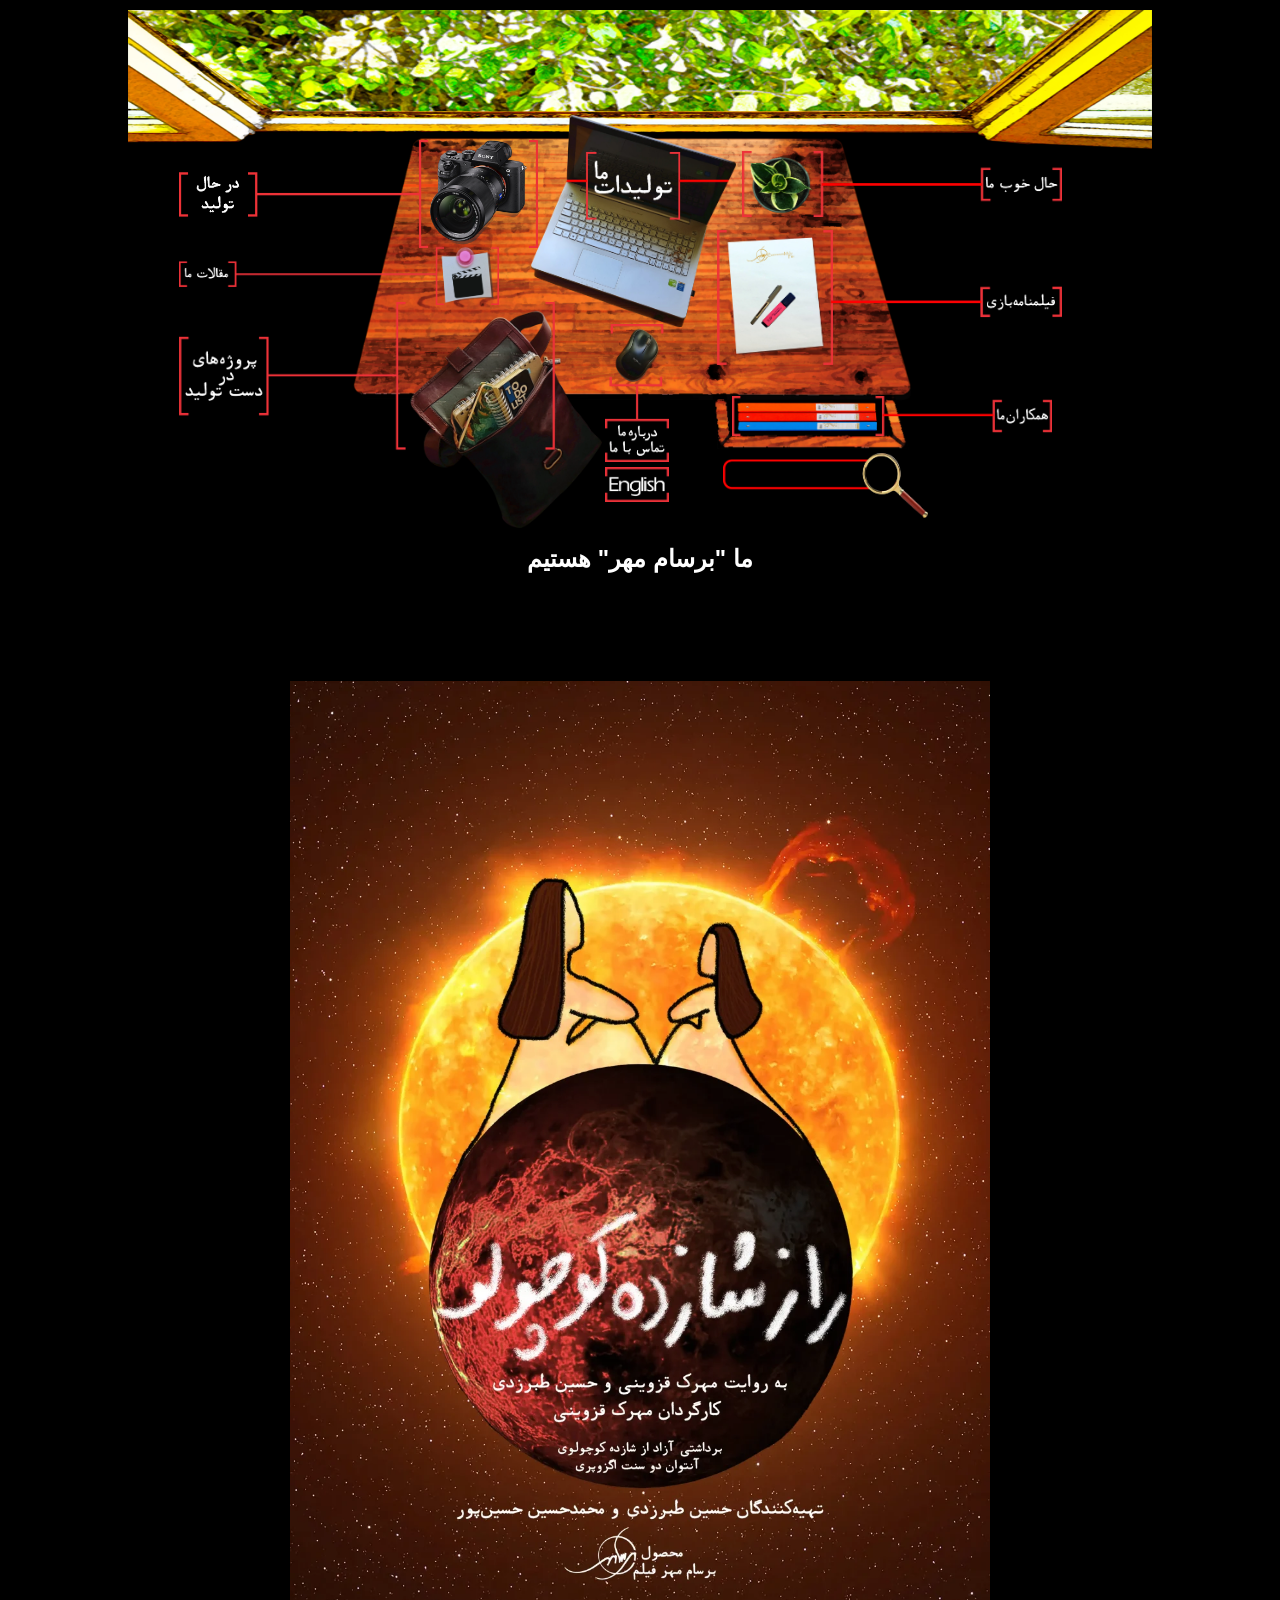
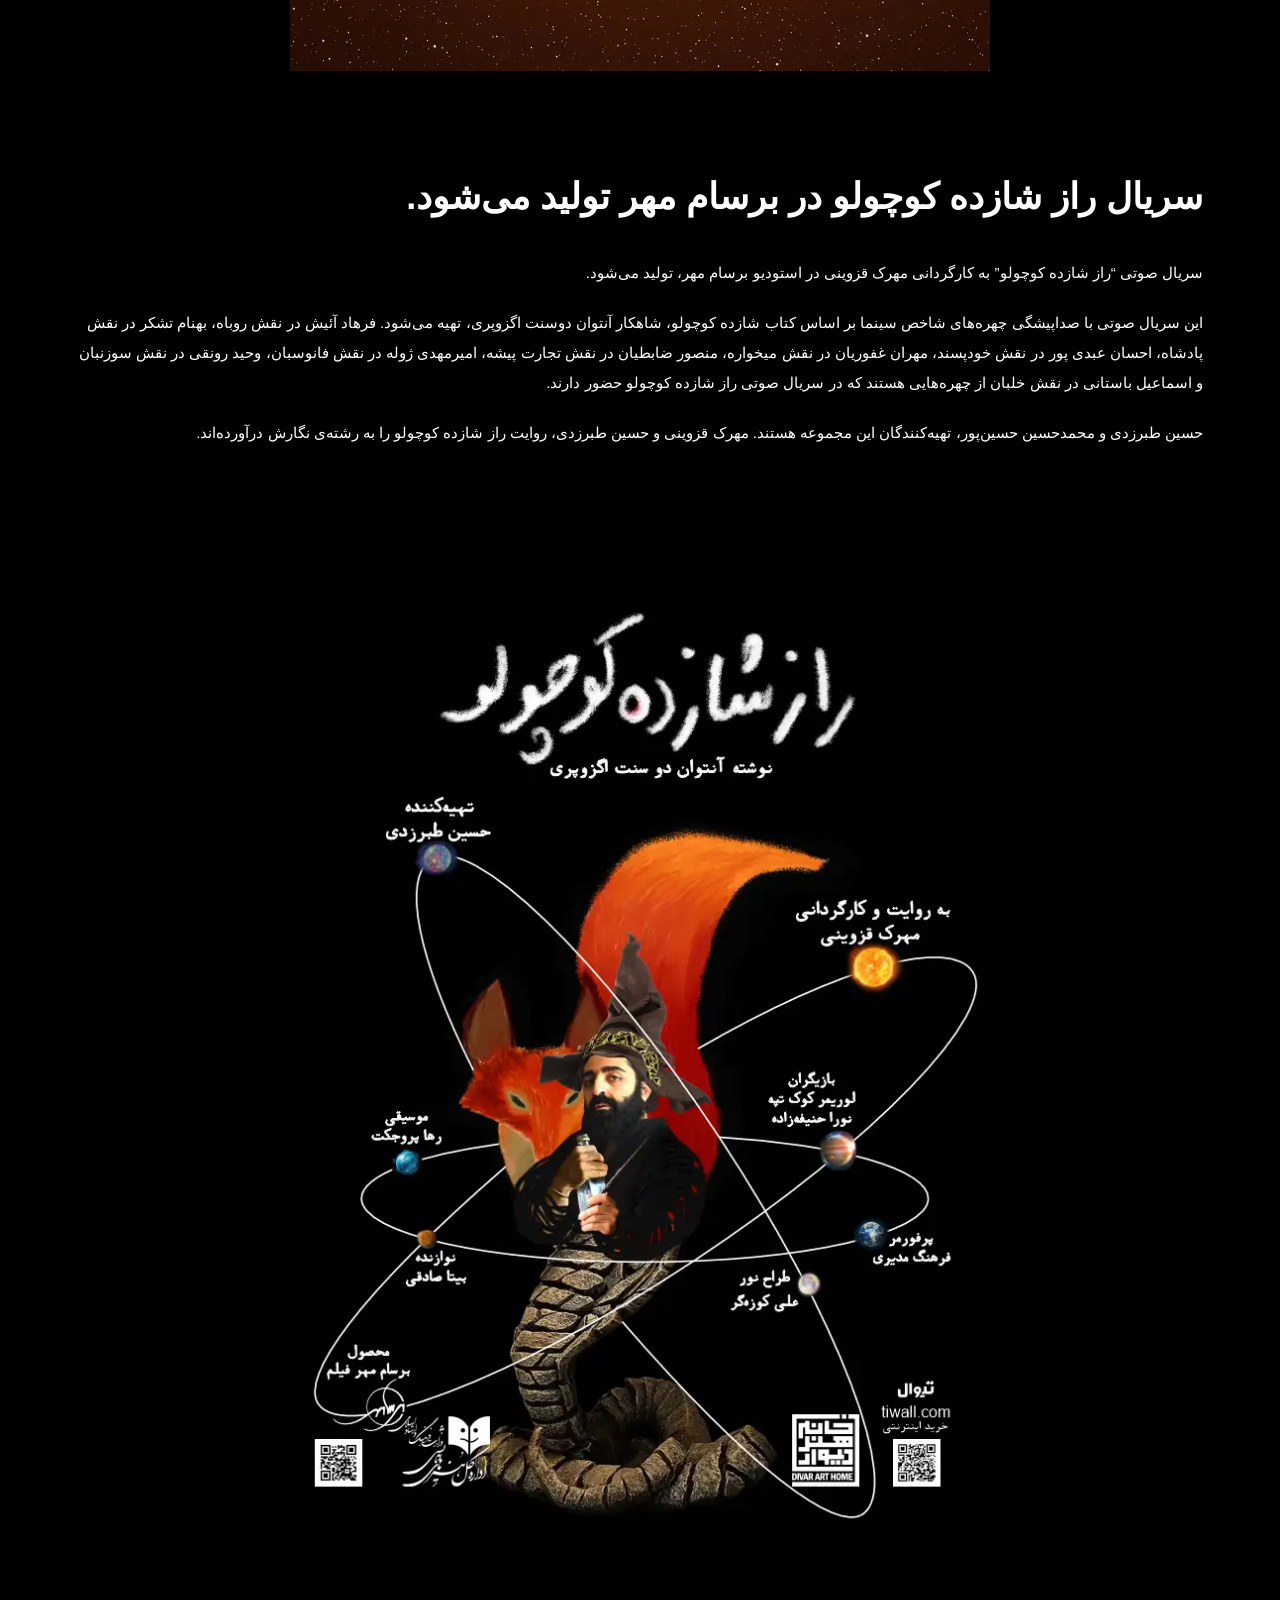
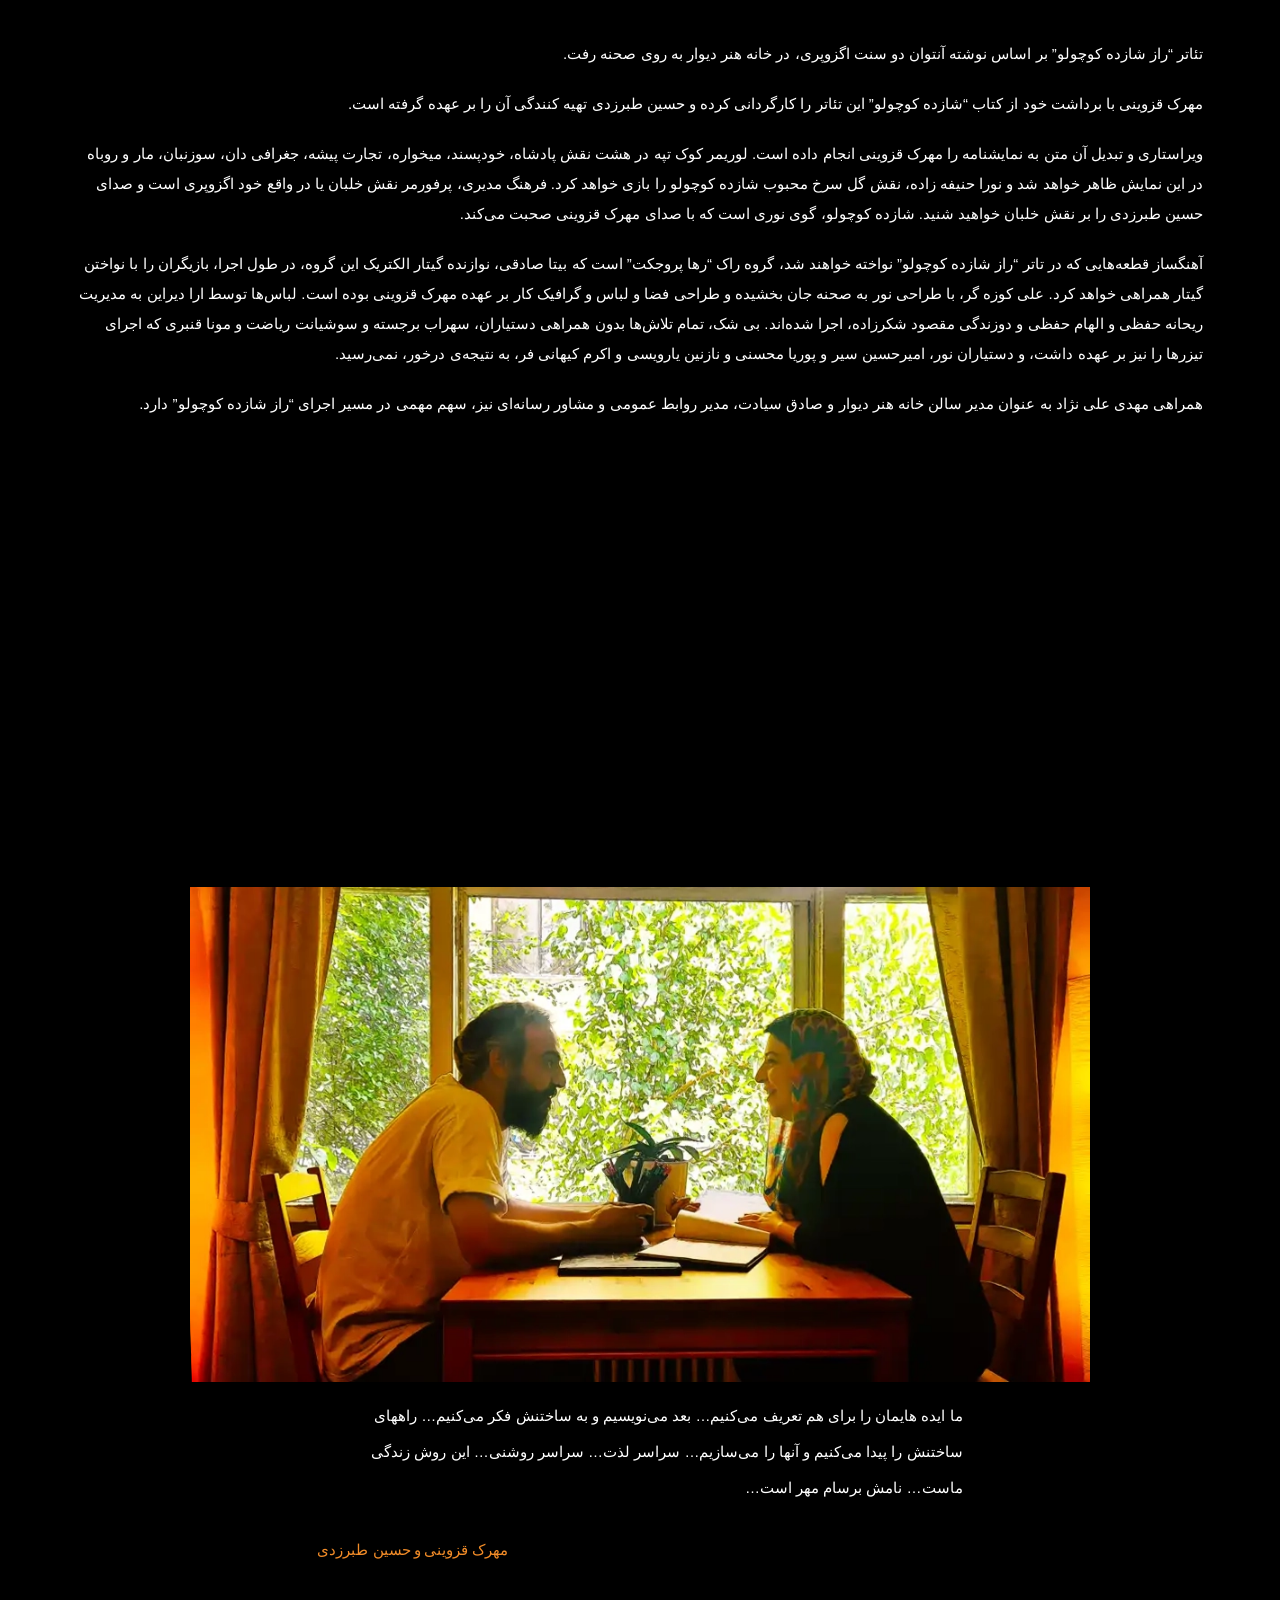
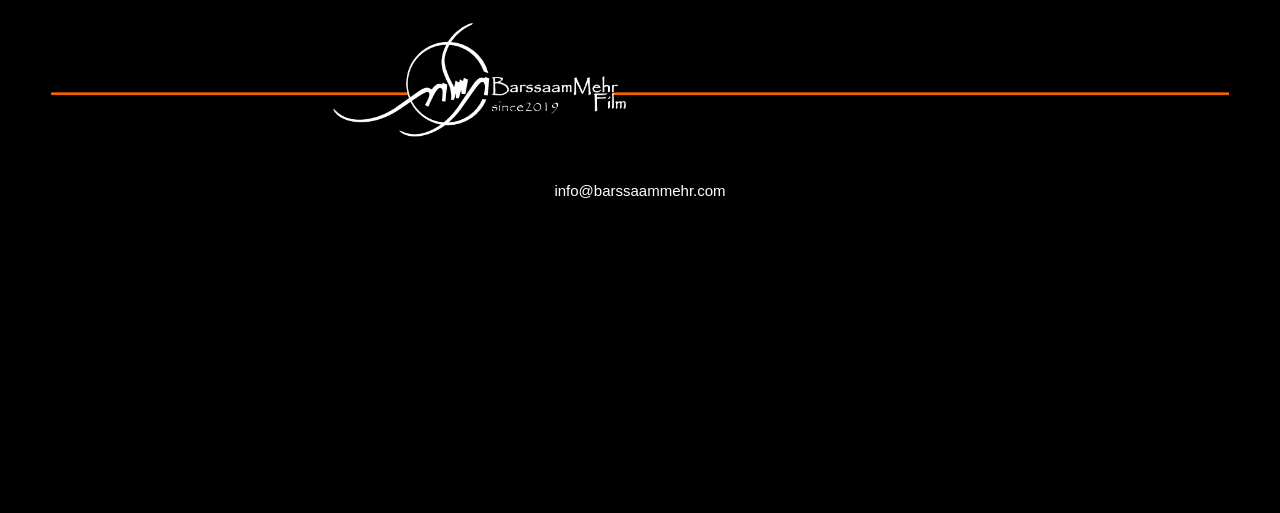
==== index.html @ 83a6e91f "Initial commit" ====
<!doctype html>
<html lang="fa" dir="rtl">
  <head>
    <meta charset="UTF-8" />
    <meta name="viewport" content="width=device-width, initial-scale=1.0" />
    
    <title>برسام مهر</title>
  <link rel="preload" as="image" href="images/home/َAbout.webp" fetchpriority="high" />
  <link rel="preload" as="image" href="images/home/Articles.webp" fetchpriority="high" />
  <link rel="preload" as="image" href="images/home/Window.webp" fetchpriority="high" />

    <link rel="stylesheet" href="css/style.css" />
  </head>

  <body>
    <main class="home-page">
      <div class="home-scene">
        <!-- پنجره / سقف -->
        <img src="images/home/Window.webp" alt="" class="home-window" />

        <!-- میز و فضای مرکزی -->
        <img src="images/home/desk.webp" alt="" class="home-desk" />

        <!-- حال خوب ما -->
        <a href="pages/JoyfulJoy.html" class="home-link link-joyful">
          <img src="images/home/JoyfulJoy.webp" alt="حال خوب ما" />
        </a>

        <!-- درباره ما -->
        <a href="pages/About.html" class="home-link link-about">
          <img src="images/home/About.webp" alt="درباره ما" />
        </a>

        <!-- تولیدات ما -->
        <a href="pages/Products.html" class="home-link link-products">
          <img src="images/home/Products.webp" alt="تولیدات ما" />
        </a>

        <!-- همکاران ما -->
        <a href="pages/OurTeam.html" class="home-link link-team">
          <img src="images/home/OurTeam.webp" alt="همکاران ما" />
        </a>

        <!-- در حال تولید -->
        <a href="pages/Production.html" class="home-link link-Production">
          <img src="images/home/Production.webp" alt="در حال تولید" />
        </a>

        <!-- مقالات ما -->
        <a href="pages/Articles.html" class="home-link link-articles">
          <img src="images/home/Articles.webp" alt="مقالات ما" />
        </a>

        <!-- پروژه‌های در دست تولید -->
        <a
          href="pages/PreProductions.html"
          class="home-link link-preproductions"
        >
          <img
            src="images/home/PreProductions.webp"
            alt="پروژه‌های در دست تولید"
          />
        </a>

        <!-- فیلم‌نامه بازی -->
        <a href="pages/ScreenPlay.html" class="home-link link-screenplay">
          <img src="images/home/ScreenPlay.webp" alt="فیلم‌نامه بازی" />
        </a>

        <!-- English -->
        <a href="#" class="home-link link-English">
          <img src="images/home/English.webp" alt="English" />
        </a>

        <!-- جستجو -->
        <button type="button" class="home-search" aria-label="جستجو">
          <img src="images/home/Search.webp" alt="جستجو" />
        </button>
      </div>

      <section class="home-intro">
        <!-- =================================
         معرفی برسام مهر
    ================================== -->

        <h1>ما "برسام مهر" هستیم</h1>

        <!-- =================================
         پوستر اول
    ================================== -->

        <a href="pages/RazShazdeKoocholo.html" class="intro-poster">
          <img src="images/home/PosterRS.webp" alt="راز شازده کوچولو" />
        </a>

        <!-- =================================
         متن اول
    ================================== -->

        <div class="intro-text">
          <h2 class="intro-title">
            سریال راز شازده کوچولو در برسام مهر تولید می‌شود.
          </h2>

          <p>
            سریال صوتی “راز شازده کوچولو” به کارگردانی مهرک قزوینی در استودیو
            برسام مهر، تولید می‌شود.
          </p>

          <p>
            این سریال صوتی با صداپیشگی چهره‌های شاخص سینما بر اساس کتاب شازده
            کوچولو، شاهکار آنتوان دوسنت اگزوپری، تهیه می‌شود. فرهاد آئیش در نقش
            روباه، بهنام تشکر در نقش پادشاه، احسان عبدی پور در نقش خودپسند،
            مهران غفوریان در نقش میخواره، منصور ضابطیان در نقش تجارت پیشه،
            امیرمهدی ژوله در نقش فانوسبان، وحید رونقی در نقش سوزنبان و اسماعیل
            باستانی در نقش خلبان از چهره‌هایی هستند که در سریال صوتی راز شازده
            کوچولو حضور دارند.
          </p>

          <p>
            حسین طبرزدی و محمدحسین حسین‌پور، تهیه‌کنندگان این مجموعه هستند. مهرک
            قزوینی و حسین طبرزدی، روایت راز شازده کوچولو را به رشته‌ی نگارش
            درآورده‌اند.
          </p>
        </div>

        <!-- =================================
         پوستر دوم
    ================================== -->

        <a href="#" class="intro-poster intro-poster-second">
          <img src="images/home/PosterRS2.webp" alt="تئاتر راز شازده کوچولو" />
        </a>

        <!-- =================================
         متن دوم
    ================================== -->

        <div class="intro-text">
          <h2>
            تئاتر “راز شازده کوچولو” بر اساس نوشته آنتوان دو سنت اگزوپری، در
            خانه هنر دیوار به روی صحنه رفت.
          </h2>

          <p>
            مهرک قزوینی با برداشت خود از کتاب “شازده کوچولو” این تئاتر را
            کارگردانی کرده و حسین طبرزدی تهیه کنندگی آن را بر عهده گرفته است.
          </p>

          <p>
            ویراستاری و تبدیل آن متن به نمایشنامه را مهرک قزوینی انجام داده است.
            لوریمر کوک تپه در هشت نقش پادشاه، خودپسند، میخواره، تجارت پیشه،
            جغرافی دان، سوزنبان، مار و روباه در این نمایش ظاهر خواهد شد و نورا
            حنیفه زاده، نقش گل سرخ محبوب شازده کوچولو را بازی خواهد کرد. فرهنگ
            مدیری، پرفورمر نقش خلبان یا در واقع خود اگزوپری است و صدای حسین
            طبرزدی را بر نقش خلبان خواهید شنید. شازده کوچولو، گوی نوری است که با
            صدای مهرک قزوینی صحبت می‌کند.
          </p>

          <p>
            آهنگساز قطعه‌هایی که در تاتر “راز شازده کوچولو” نواخته خواهند شد،
            گروه راک “رها پروجکت” است که بیتا صادقی، نوازنده گیتار الکتریک این
            گروه، در طول اجرا، بازیگران را با نواختن گیتار همراهی خواهد کرد. علی
            کوزه گر، با طراحی نور به صحنه جان بخشیده و طراحی فضا و لباس و گرافیک
            کار بر عهده مهرک قزوینی بوده است. لباس‌ها توسط ارا دیراین به مدیریت
            ریحانه حفظی و الهام حفظی و دوزندگی مقصود شکرزاده، اجرا شده‌اند. بی
            شک، تمام تلاش‌ها بدون همراهی دستیاران، سهراب برجسته و سوشیانت ریاضت
            و مونا قنبری که اجرای تیزرها را نیز بر عهده داشت، و دستیاران نور،
            امیرحسین سیر و پوریا محسنی و نازنین یارویسی و اکرم کیهانی فر، به
            نتیجه‌ی درخور، نمی‌رسید.
          </p>

          <p>
            همراهی مهدی علی نژاد به عنوان مدیر سالن خانه هنر دیوار و صادق سیادت،
            مدیر روابط عمومی و مشاور رسانه‌ای نیز، سهم مهمی در مسیر اجرای “راز
            شازده کوچولو” دارد.
          </p>
        </div>

        <!-- بخش پایانی برسام مهر -->
        <section class="home-ending">
          <img
            src="images/footer/mehrakhosein.webp"
            alt="مهرک قزوینی و حسین طبرزدی"
            class="mehrak-hosein"
          />

          <div class="ending-text">
            <p>
              ما ایده هایمان را برای هم تعریف می‌کنیم… بعد می‌نویسیم و به ساختنش
              فکر می‌کنیم… راههای ساختنش را پیدا می‌کنیم و آنها را می‌سازیم…
              سراسر لذت… سراسر روشنی… این روش زندگی ماست… نامش برسام مهر است…
            </p>

            <p class="ending-names">
              <a href="pages/hosein-tabarzadi.html"> حسین طبرزدی </a>
              <span>و</span>
              <a href="pages/mehrak-ghazvini.html"> مهرک قزوینی </a>
            </p>
          </div>
        </section>
      </section>
    </main>
    <!-- FOOTER -->
    <footer class="home-footer">
      <img
        src="images/footer/logofooter.webp"
        alt="برسام مهر"
        class="footer-logo"
      />

      <a href="mailto:info@barssaammehr.com" class="footer-email">
        info@barssaammehr.com
      </a>
    </footer>

    <script src="js/script.js"></script>
  </body>
</html>
---- css/style.css ----
* {
  margin: 0;
  padding: 0;
  box-sizing: border-box;
}

html,
body {
  width: 100%;
  min-height: 100%;
}

body {
  background: #000;
  overflow-x: hidden;
}

/* ========================================
   HOME PAGE
======================================== */

.home-page {
  width: 100%;
  min-height: 100vh;

  display: flex;
  flex-direction: column;
  align-items: center;

  background: #000;
}

.home-scene {
  position: relative;

  width: 100%;
  max-width: 1728px;

  aspect-ratio: 16 / 9;

  overflow: hidden;

  margin: 0 auto;
}

/* پنجره*/

.home-window {
  position: absolute;

  padding: 10px 10% 0 10%;

  width: 100%;
  height: auto;

  display: block;

  z-index: 1;

  pointer-events: none;
}

/* میز*/

.home-desk {
  position: absolute;

  top: 18%;
  left: 26%;

  width: 47%;

  height: auto;

  display: block;

  z-index: 2;

  pointer-events: none;
}

.home-link {
  position: absolute;

  display: block;

  padding: 0;
  margin: 0;

  line-height: 0;

  z-index: 10;

  text-decoration: none;
}

.home-link img {
  display: block;

  width: 100%;
  height: auto;

  max-width: none;

  transition:
    transform 0.2s ease,
    filter 0.2s ease;
}

/* حال خوب ما */

.link-joyful {
  top: 21%;
  right: 17%;

  width: 25%;
}

/* درباره ما */

.link-about {
  top: 45%;
  right: 47.7%;

  width: 5%;
}

/* تولیدات ما */

.link-products {
  top: 16%;
  right: 42.5%;

  width: 16%;
}

/* همکاران ما */

.link-team {
  top: 55%;
  right: 17.8%;

  width: 25%;
}

/* در حال تولید */

.link-Production {
  top: 19.5%;
  left: 14%;

  width: 28%;
}

/* مقالات ما */

.link-articles {
  top: 34%;
  left: 14%;

  width: 25%;
}

/* پروژه‌های در دست تولید */

.link-preproductions {
  top: 42%;
  left: 14%;

  width: 33%;
}

/* فیلم‌نامه بازی */

.link-screenplay {
  top: 32%;
  right: 17%;

  width: 27%;
}

/* English */

.link-English {
  bottom: 30.25%;
  left: 47.3%;

  width: 5%;
}

/* SEARCH */

.home-search {
  position: absolute;

  bottom: 28%;
  right: 27.5%;

  width: 16%;

  padding: 0;
  margin: 0;

  border: none;
  outline: none;

  background: transparent;

  cursor: pointer;

  z-index: 20;
}

.home-search img {
  display: block;

  width: 100%;
  height: auto;

  max-width: none;

  transition:
    transform 0.2s ease,
    filter 0.2s ease;
}

/* ========================================
   BUTTON
======================================== */

button {
  font-family: inherit;
}

/* =========================
 معرفی برسام مهر
========================= */
.home-intro {
  width: 100%;
  background: #000;

  display: flex;
  flex-direction: column;
  align-items: center;

  padding-top: 0;
  padding-bottom: 120px;

  text-align: center;
}

/* عنوان اصلی */

.home-intro h1 {
  margin: -14% 0 7% 0;

  color: #fff;

  font-family: sans-serif;
  font-size: 24px;
  font-weight: 700;

  line-height: 1.5;
  direction: rtl;
}

/* پوسترها */

.intro-poster {
  display: block;
  width: min(700px, 85vw);

  margin-top: 15px;
  margin-bottom: 50px;

  line-height: 0;
  cursor: pointer;
  text-decoration: none;

  transition: transform 0.2s ease;
}

.intro-poster img {
  display: block;
  width: 100%;
  height: auto;
  object-fit: contain;
  transition:
    transform 0.2s ease,
    filter 0.2s ease,
    box-shadow 0.2s ease;
}

.intro-poster:hover {
  transform: translateY(-10px);
}

.intro-poster:hover img {
  transform: scale(1.12);
  filter: brightness(1.12);
}

.intro-poster-second {
  margin-top: 90px;
}

/* متن‌های زیر پوستر */
.intro-text {
  width: 94%;
  max-width: none;
  margin-top: 40px;
  padding: 0 3% 0 3%;

  box-sizing: border-box;

  color: #fff;
  direction: rtl;
  text-align: right;

  font-family: sans-serif;
  font-size: 15px;
  font-weight: 400;
  line-height: 2;
}

.intro-text h2,
.intro-text p {
  font-family: sans-serif;
  font-size: 15px;
  line-height: 2;
  text-align: right;
  direction: rtl;
}

.intro-text h2 {
  margin: 0 0 20px;
  font-weight: 400;
}

.intro-text .intro-title {
  font-size: 36px;
  font-weight: 700;
  margin-bottom: 25px;
}

.intro-text p {
  margin: 0 0 20px;
  font-weight: 400;
}

/* پایان صفحه HOME */

.home-ending {
  width: 60%;
  background: #000;
  display: flex;
  flex-direction: column;
  align-items: center;

  padding-top: 35%;
  padding-bottom: 0;

  color: #fff;
  direction: rtl;
}

/* عکس مهرک و حسین */

.mehrak-hosein {
  display: block;
  width: min(900px, 85vw);
  height: auto;
  object-fit: contain;
}

/* متن پایانی */

.ending-text {
  width: 100%;
  padding: 0 8%;
  margin-top: 2%;

  color: #fff;
  font-family: sans-serif;
  font-size: 15px;
  font-weight: 400;
  line-height: 2.4;

  text-align: right;
  direction: rtl;
}

.ending-text p {
  margin: 0 0 25px;
}

.ending-names {
  margin-top: 4% !important;
  color: #f28c28;

  display: flex;
  justify-content: flex-start;
  align-items: center;
  gap: 0.5%;

  direction: ltr;
}

.ending-names a {
  color: #f28c28;
  text-decoration: none;
  transition: opacity 0.2s ease;
}

.ending-names a:hover {
  opacity: 0.65;
}

.ending-names span {
  color: #f28c28;
}

/* =========================================
   FOOTER
========================================= */

.home-footer {
  width: 100%;
  min-height: 400px;

  background: #000;

  display: flex;
  flex-direction: column;
  align-items: center;
  justify-content: flex-start;

  color: #fff;
}

.footer-logo {
  display: block;
  width: 92%;
  max-width: none;
  height: auto;
  margin-top: -7%;
}

/* ایمیل */

.footer-email {
  margin-top: 45px;

  color: #fff;
  font-family: sans-serif;
  font-size: 15px;
  text-decoration: none;

  direction: ltr;

  transition: opacity 0.2s ease;
}

.footer-email:hover {
  opacity: 0.6;
}

/* =========================================
   NAVBAR
========================================= */

.site-navbar {
  width: 100%;
  background: #000;

  display: flex;
  align-items: center;
  justify-content: center;

  padding: 2% 0;

  direction: rtl;

  position: relative;
  z-index: 100;
}

.navbar-items {
  width: 100%;

  display: flex;
  align-items: center;
  justify-content: center;

  gap: 0;
  transform: translateX(-2.5%);
}

.navbar-item {
  display: block;

  padding: 0;
  margin: 0;

  line-height: 0;
  text-decoration: none;
}

.navbar-item img {
  display: block;

  width: 80px;
  height: auto;

  max-width: none;
}

.navbar-logo img {
  width: 105px;
}

.navbar-icon img {
  width: 120px;
  padding: 4% 0;
}

/* =========================
  WRONGLESS PAGE
========================= */

.wrongless-page {
  width: 100%;
  min-height: 100vh;

  background: #000;

  direction: rtl;

  display: flex;
  flex-direction: column;
  align-items: center;
}

/* پوسترهای فیلم‌های دیگر */

.other-films {
  width: 180%;

  display: flex;
  justify-content: flex-start;
  align-items: flex-start;

  flex-direction: row;
  direction: ltr;

  gap: 1%;

  padding-top: 2%;
  padding-left: 57%;
}

.other-film {
  display: block;

  width: 10%;

  line-height: 0;

  text-decoration: none;
}

.other-film img {
  display: block;

  width: 100%;
  height: auto;
}

/* سه پوستر اصلی */

.wrongless-posters {
  width: 70%;

  display: flex;

  justify-content: center;
  align-items: flex-start;

  gap: 2%;

  margin-top: 1.5%;
}

.wrongless-poster {
  width: 33.333%;

  line-height: 0;
}

.wrongless-poster img {
  display: block;

  width: 100%;
  height: auto;
}

/* ویس داستان بی‌غلط */

.wrongless-audio {
  width: 80%;

  display: flex;
  align-items: center;
  justify-content: center;

  gap: 5%;

  margin-top: 3%;
}

/* تصویر شنیدن قصه */

.audio-story-image-wrongless {
  width: 48%;

  padding: 0;
  margin: 0;

  line-height: 0;
}

.audio-story-image-wrongless img {
  display: block;

  width: 100%;
  height: auto;
}

/* کنترل‌های صوتی */

.audio-controls {
  width: 35%;

  display: flex;
  align-items: center;
  justify-content: center;

  gap: 3%;
}

.audio-control {
  width: 15%;

  padding: 0;
  margin: 0;

  border: none;
  background: transparent;

  cursor: pointer;

  line-height: 0;
}

.audio-control img {
  display: block;

  width: 100%;
  height: auto;

  transition: transform 0.2s ease;
}

.audio-control:hover img {
  transform: scale(1.1);
}

/* متن اول */

.wrongless-next-section {
  position: relative;
  width: 100%;
  margin-top: 5%;
  right: 14.5%;
}

.wrongless-background {
  display: block;
  width: 70%;
  height: fit-content;
}

.wrongless-background-text {
  position: absolute;

  top: 28.5%;
  right: 36%;

  transform: translate(50%, -50%);

  width: 67%;

  color: #222;
  font-size: 20px;
  line-height: 2;

  text-align: right;
  direction: rtl;
}

.wrongless-background-text h2 {
  font-size: 28px;
  line-height: 1;
  margin-top: 5%;
  margin-bottom: 2%;
}

/* VIDEO SLIDER - wrongless */

.wrongless-videos {
  width: 100%;

  display: flex;
  align-items: center;
  justify-content: center;

  gap: 3%;

  margin-top: 5%;

  direction: ltr;
}

/* محل ویدیو */

.video-slider {
  width: 50%;

  position: relative;

  overflow: hidden;

  background: #000;
}

/* هر اسلاید */

.video-slide {
  width: 100%;

  display: none;

  line-height: 0;
}

/* فقط اسلاید فعال */

.video-slide.active {
  display: block;
}

/* Embed آپارات */

.video-slide > div {
  width: 100%;
  aspect-ratio: 16 / 9;
  overflow: hidden;
}

/* فلش‌ها */

.video-arrow {
  width: 4%;

  padding: 0;
  margin: 0;

  border: none;

  background: transparent;

  cursor: pointer;

  line-height: 0;

  flex-shrink: 0;
}

.video-arrow img {
  display: block;

  width: 100%;
  height: auto;

  transition: transform 0.2s ease;
}

.video-arrow:hover img {
  transform: scale(1.1);
}

/* DOTS */

.video-dots {
  width: 100%;

  display: flex;

  align-items: center;
  justify-content: center;

  gap: 1%;

  margin-top: 1.5%;
}

.video-dot {
  width: 0.5vw;
  height: 0.5vw;

  min-width: 6px;
  min-height: 6px;

  max-width: 15px;
  max-height: 15px;

  padding: 0;

  border: none;

  border-radius: 50%;

  background: #777;

  cursor: pointer;
}

.video-dot.active {
  background: #fff;
}

.video-story-image {
  width: 25%;
  margin: 2% auto;

  display: flex;
  justify-content: center;
}

.video-story-image img {
  width: 100%;
  height: auto;
  display: block;
}

/* متن دوم */

.wrongless-background-text2 {
  position: absolute;

  top: 18%;
  right: 33%;

  transform: translate(50%, -50%);

  width: 55%;

  color: #222;
  font-size: 20px;
  line-height: 2;

  text-align: right;
  direction: rtl;
}

/* عکس های پیش تولید */

.wrongless-photos {
  width: 80%;

  display: flex;
  align-items: center;
  justify-content: center;

  gap: 3%;

  margin: 4% auto 0;

  direction: ltr;
}

/* محل عکس */

.photo-slider {
  width: 50%;

  display: flex;
  justify-content: center;
  align-items: center;

  overflow: hidden;
}

.photo-slider img {
  display: block;

  width: 100%;
  height: auto;
}

/* فلش‌ها */

.photo-arrow {
  width: 4%;

  padding: 0;
  margin: 0;

  border: none;
  background: transparent;

  cursor: pointer;

  line-height: 0;

  flex-shrink: 0;
}

.photo-arrow img {
  display: block;

  width: 100%;
  height: auto;

  transition: transform 0.2s ease;
}

.photo-arrow:hover img {
  transform: scale(1.1);
}

/* PHOTO DOTS */

.photo-dots {
  width: 100%;

  display: flex;
  align-items: center;
  justify-content: center;

  gap: 0.5%;

  margin-top: 1.5%;
}

.photo-dot {
  width: 0.5vw;
  height: 0.5vw;

  min-width: 6px;
  min-height: 6px;

  max-width: 15px;
  max-height: 15px;

  padding: 0;

  border: none;
  border-radius: 50%;

  background: #777;

  cursor: pointer;
}

.photo-dot.active {
  background: #fff;
}

/* متن سوم */

.wrongless-background-text3 {
  position: absolute;

  top: 4.5%;
  left: 42%;

  width: 45%;

  color: #222;
  font-size: 20px;
  line-height: 2;

  text-align: center;
  direction: rtl;

  display: flex;
  flex-direction: column;
  align-items: center;
}

.wrongless-background-logo {
  display: block;
  width: 60%;
  height: auto;
}

.wrongless-background-text3 > div {
  width: 83%;
  text-align: center;
  transform: translate(12%, -12%);
}

/* عکس های در حال تولید*/

.wrongless-production-photos {
  width: 60%;
  display: flex;
  align-items: center;
  justify-content: center;
  gap: 3%;
  margin: 4% auto 0;
  direction: ltr;
}

.production-photo-slider {
  width: 70%;
  display: flex;
  justify-content: center;
  align-items: center;
  overflow: hidden;
}

.production-photo-slider img {
  display: block;
  width: 100%;
  height: auto;
}

.production-photo-arrow {
  width: 4%;
  padding: 0;
  margin: 0;
  border: none;
  background: transparent;
  cursor: pointer;
  line-height: 0;
  flex-shrink: 0;
}

.production-photo-arrow img {
  display: block;
  width: 100%;
  height: auto;
  transition: transform 0.2s ease;
}

.production-photo-arrow:hover img {
  transform: scale(1.1);
}

.production-photo-dots {
  width: 100%;
  display: flex;
  align-items: center;
  justify-content: center;
  gap: 0.5%;
}

.production-photo-dot {
  width: 0.5vw;
  height: 0.5vw;
  min-width: 6px;
  min-height: 6px;
  max-width: 15px;
  max-height: 15px;
  padding: 0;
  border: none;
  border-radius: 50%;
  background: #777;
  cursor: pointer;
}

.production-photo-dot.active {
  background: #fff;
}

/* مشاهده ی فیلم بی غلط */

.wrongless-video-link {
  width: 40%;
  margin-right: 28%;
  display: flex;
  align-items: center;
  justify-content: center;
  gap: 3%;
  margin-top: 5%;
  direction: rtl;
}

/* دکمه برگشت به بالا */
.wrongless-back-button {
  width: 9%;
  margin: -7% -12.3% 0% 10%;
  display: flex;
  justify-content: center;
  align-items: center;
}

.back-to-top {
  width: 100%;
  padding: 0;
  margin: 0;
  border: none;
  background: transparent;
  cursor: pointer;
}

.back-to-top img {
  display: block;
  width: 100%;
  height: auto;
  transition: transform 0.2s ease;
}

.back-to-top:hover img {
  transform: translateY(-10%);
}

/* تصویر رفتن به صفحه ویدیو */
.wrongless-video-button {
  width: 35%;
  display: flex;
  justify-content: center;
  align-items: center;
}

.wrongless-video-button a {
  display: block;
  width: 100%;
}

.wrongless-video-button img {
  display: block;
  width: 100%;
  height: auto;
}

/*.wrongless-video-link img:hover {
  transform: scale(1.05);
}  هاور عکس مشاهده فیلم*/

/* صفحه پخش فیلم بی‌غلط*/

.wrongless-video-page {
  width: 80%;
  margin-right: 10%;
  min-height: 100vh;

  background: #000;

  display: flex;
  justify-content: center;
  align-items: center;

  direction: rtl;
}

.wrongless-aparat {
  width: 70%;
  max-width: 1200px;

  aspect-ratio: 16 / 9;
}

/* نقطه‌های لغزنده - مشترک */

.dots-window {
  margin: 1.5% auto 3%;
  overflow: hidden; /* عرضش رو JS تنظیم می‌کنه */
}

.dots-track {
  display: flex;
  align-items: center;
  direction: ltr;

  transition: transform 0.3s ease;
}

.dots-dot {
  flex: 0 0 18px;
  width: 18px;
  height: 18px;

  padding: 0;
  border: none;
  background: transparent;
  cursor: pointer;

  display: flex;
  align-items: center;
  justify-content: center;
}

.dots-dot::before {
  content: "";
  width: 6px;
  height: 6px;
  border-radius: 50%;
  background: #777;

  transition:
    transform 0.3s ease,
    background 0.3s ease;
}

.dots-dot.near::before {
  transform: scale(1.4);
}

.dots-dot.active::before {
  background: #fff;
  transform: scale(1.9);
}

/*================
صفحه واقعا نه 
=================*/

.comeon-page {
  min-height: 100vh;
  /*background-color: #f28c28;
  background-image: url("../images/comeon/background.webp");
  background-size: cover;
  background-position: center top;
  background-repeat: no-repeat;
  background-attachment: fixed;*/

  direction: rtl;
  display: flex;
  flex-direction: column;
  align-items: center;
}

.comeon-poster {
  width: 100%;
  max-width: 66%;
  margin-top: 5%;
  display: flex;
  justify-content: center;
}

.comeon-poster img {
  width: 100%;
  height: auto;
  object-fit: contain;
}

/* شنیدن قصه ی واقعا نه */
.comeon-audio {
  width: 80%;

  display: flex;
  align-items: center;
  justify-content: center;

  gap: 5%;

  margin-top: 3%;

  direction: rtl;
}

.audio-story-image-comeon {
  width: 40%;

  padding: 0;
  margin: 0;

  line-height: 0;
}

.audio-story-image-comeon img {
  display: block;

  width: 100%;
  height: auto;
}

/* متن اول */
.comeon-next-section {
  position: relative;
  width: 100%;
  margin-top: 5%;
}

.comeon-next-section p {
  color: #fff;
  font-size: 20px;
  line-height: 2;
  text-align: center;
  direction: rtl;
}

/* متن درباره ساخت فیلم */
.comeon-story-text {
  width: 70%;
  margin: 6% auto 0;

  color: #fff;

  direction: rtl;
  text-align: right;

  font-family: sans-serif;
  font-size: 16px;
  font-weight: 400;
  line-height: 2;
}

.comeon-story-text p {
  margin-bottom: 2%;
}

.comeon-story-text h2 {
  margin: -5% 0 2% 0;
}

.comeon-videos {
  width: 100%;

  display: flex;
  align-items: center;
  justify-content: center;

  gap: 3%;

  margin-top: 5%;

  direction: ltr;
}

/* عکس‌های در حال تولید - واقعا نه */
.comeon-production-photos {
  width: 60%;

  display: flex;
  align-items: center;
  justify-content: center;

  gap: 3%;

  margin: 4% auto 0;

  direction: ltr;
}

/* نقطه‌های زیر اسلایدر تولید */

.production-photo-dots {
  flex-wrap: wrap;
  margin: 1.5% auto 5%;
  padding: 0 10%;
  gap: 0.6%;
}

/* انیمیشن نرم موقع عوض شدن عکس */

.production-photo-slider img {
  transition: opacity 0.25s ease;
}

.production-photo-slider img.fade-out {
  opacity: 0;
}

/* لوگوی وسط صفحه */
.page-logo {
  width: 100%;

  display: flex;
  justify-content: center;
  align-items: center;

  margin: 5% 0;
}

.page-logo-img {
  display: block;

  width: 25%;
  max-width: 320px;
  height: auto;
}

/* عوامل فیلم - واقعا نه */

.comeon-credits {
  width: 70%;
  margin: 3% auto 8%;

  color: #fff;

  direction: rtl;
  text-align: center;

  font-family: sans-serif;
  font-size: 16px;
  font-weight: 400;
  line-height: 2;
}

.comeon-credits p {
  margin-bottom: 1.5%;
}

.comeon-credits strong {
  font-weight: 700;
}

/* مشاهده‌ی فیلم واقعا نه */

.comeon-video-link {
  width: 40%;
  margin: 0 auto 5%;

  display: flex;
  align-items: center;
  justify-content: center;
  gap: 3%;

  direction: rtl;
}

/* دکمه برگشت به بالا */

.comeon-back-button {
  width: 9%;

  display: flex;
  justify-content: center;
  align-items: center;
}

/* تصویر رفتن به صفحه ویدیو */

.comeon-video-button {
  width: 35%;

  display: flex;
  justify-content: center;
  align-items: center;
}

.comeon-video-button a {
  display: block;
  width: 100%;
}

.comeon-video-button img {
  display: block;
  width: 100%;
  height: auto;
}

body.comeon-body {
  background-color: #000;
  background-image: url("../images/comeon/background.webp");
  background-repeat: repeat-y;
  background-position: center top;
  background-size: 100% auto;
}

/* صفحه پخش فیلم واقعا نه*/

.comeon-video-page {
  width: 80%;
  margin-right: 10%;
  min-height: 100vh;

  background: #000;

  display: flex;
  justify-content: center;
  align-items: center;

  direction: rtl;
}

.comeon-aparat {
  width: 70%;
  max-width: 1200px;

  aspect-ratio: 16 / 9;
}

/* ===========================
صفحه از قاب من
===============================*/
.frommyframe-page {
  min-height: 100vh;
  /*background-color: #f28c28;
  background-image: url("../images/comeon/background.webp");
  background-size: cover;
  background-position: center top;
  background-repeat: no-repeat;
  background-attachment: fixed;*/

  direction: rtl;
  display: flex;
  flex-direction: column;
  align-items: center;
}

.frommyframe-poster {
  width: 100%;
  display: flex;
  justify-content: center;
  align-items: center;
  margin-top: 2%;
}

.frommyframe-poster img {
  width: 66%;
  height: auto;
  display: block;
}

.frommyframe-audio {
  width: 80%;

  display: flex;
  align-items: center;
  justify-content: center;

  gap: 5%;

  margin-top: 3%;
}

/* تصویر «شنیدن قصه» */

.audio-story-image-frommyframe {
  width: 48%;
  padding: 0;
  margin: 0;

  line-height: 0;
}

.audio-story-image-frommyframe img {
  display: block;

  width: 100%;
  height: auto;
}

/* کنترل‌های صوتی */

.frommyframe-audio .audio-controls {
  width: 35%;

  display: flex;
  align-items: center;
  justify-content: center;

  gap: 3%;
}

/* هر دکمه */

.frommyframe-audio .audio-control {
  width: 15%;

  padding: 0;
  margin: 0;

  border: none;
  background: transparent;

  cursor: pointer;

  line-height: 0;
}

/* عکس داخل دکمه */

.frommyframe-audio .audio-control img {
  display: block;

  width: 100%;
  height: auto;

  transition: transform 0.2s ease;
}

.frommyframe-next-section {
  width: 70%;
  margin: 6% auto 0;

  color: #fff;

  direction: rtl;
  text-align: right;

  font-family: sans-serif;
  font-size: 16px;
  font-weight: 400;
  line-height: 2;
}

.frommyframe-next-section h2 {
  margin: 0 0 2% 0;

  color: #fff;
  font-size: 24px;
  font-weight: 700;

  text-align: right;
}

.frommyframe-next-section p {
  margin-bottom: 2%;

  color: #fff;
  font-size: 16px;
  line-height: 2;

  text-align: right;
  direction: rtl;
}

.frommyframe-videos {
  width: 100%;

  display: flex;
  justify-content: center;
  align-items: center;

  margin-top: 5%;

  direction: ltr;
}

.frommyframe-videos > div {
  width: 50%;

  aspect-ratio: 16 / 9;

  overflow: hidden;
}

/* عنوان عکس‌های فیلمبرداری - از قاب من */

.frommyframe-photos-title {
  width: 100%;

  display: flex;
  justify-content: center;

  margin: 4% auto 0;
}

.frommyframe-photos-title img {
  display: block;

  width: 40%;
  height: auto;
}

/* اسلایدر عکس‌های فیلمبرداری - از قاب من */

.frommyframe-photos {
  width: 60%;

  display: flex;
  align-items: center;
  justify-content: center;

  gap: 3%;

  margin: 4% auto 0;

  direction: ltr;
}

.frommyframe-photo-slider {
  width: 70%;

  display: flex;
  justify-content: center;
  align-items: center;

  overflow: hidden;
}

.frommyframe-photo-slider img {
  display: block;
  width: 100%;
  height: auto;
}

.frommyframe-photo-arrow {
  width: 4%;

  padding: 0;
  margin: 0;

  border: none;
  background: transparent;

  cursor: pointer;
  line-height: 0;

  flex-shrink: 0;
}

.frommyframe-photo-arrow img {
  display: block;
  width: 100%;
  height: auto;

  transition: transform 0.2s ease;
}

.frommyframe-photo-arrow:hover img {
  transform: scale(1.1);
}

/* نقطه‌ها */

/* قاب ثابت: فقط ۷ نقطه دیده می‌شود */

.frommyframe-photo-dots {
  width: 126px; /* 7 نقطه × 18px */
  margin: 1.5% auto 5%;
  overflow: hidden;
}

/* ردیف همه‌ی نقطه‌ها که می‌لغزد */

.frommyframe-photo-dots-track {
  display: flex;
  align-items: center;
  direction: ltr;

  transition: transform 0.3s ease;
}

.frommyframe-photo-dot {
  flex: 0 0 18px; /* هر نقطه یک خانه‌ی ۱۸ پیکسلی */
  width: 18px;
  height: 18px;

  padding: 0;
  border: none;
  background: transparent;
  cursor: pointer;

  display: flex;
  align-items: center;
  justify-content: center;
}

/* خود دایره داخل خانه */

.frommyframe-photo-dot::before {
  content: "";
  width: 6px;
  height: 6px;
  border-radius: 50%;
  background: #777;

  transition:
    transform 0.3s ease,
    background 0.3s ease;
}

.frommyframe-photo-dot.near::before {
  transform: scale(1.4);
}

.frommyframe-photo-dot.active::before {
  background: #fff;
  transform: scale(1.9);
}

/* افکت نرم عوض شدن عکس */

.photo-slider img,
.frommyframe-photo-slider img {
  transition: opacity 0.25s ease;
}

.photo-slider img.fade-out,
.frommyframe-photo-slider img.fade-out {
  opacity: 0;
}

/* دکمه برگشت به بالا - از قاب من */

.frommyframe-back-button {
  width: 3%;
  margin: 3% auto 5%;

  display: flex;
  justify-content: center;
  align-items: center;
}

/* ===========================
صفحه فیلم‌های ما
===============================*/

.filmography-posters {
  width: 80%;
  margin: 5% auto;

  display: flex;
  justify-content: center;
  align-items: flex-start;

  gap: 1%;

  direction: rtl;
}

.filmography-item {
  display: block;
  width: 25%;

  text-decoration: none;
  text-align: center;
}

.filmography-poster-image {
  width: 100%;
  overflow: hidden;
  line-height: 0;
}

.filmography-poster-image img {
  display: block;
  width: 100%;
  height: auto;
  transition: transform 0.4s ease;
}

.filmography-item:hover .filmography-poster-image img {
  transform: scale(0.92);
}

/* اسم فیلم و سال تولید */

.filmography-title {
  margin-top: 4%;

  color: #fff;
  font-family: sans-serif;
  font-size: 18px;
  font-weight: 700;
  line-height: 4;
}

.filmography-year {
  color: #fff;
  font-family: sans-serif;
  font-size: 15px;
}

.filmography-text {
  width: 63%;
  margin: 3% auto 6%;
  direction: rtl;
  text-align: right;
}

.filmography-text p {
  color: #fff;
  font-family: sans-serif;
  font-size: 17px;
  line-height: 2;
}

/* =======================
صفحه ی داستان های صوتی ما
======================= */

/* پوستر */
.audiostories-posters {
  width: 90%;
  margin: 3% auto 3%;
  padding-left: 8%;
  display: flex;
  justify-content: flex-start;

  direction: ltr;
}

.audiostories-poster {
  display: block;
  width: 25%;

  text-decoration: none;
  text-align: center;
  direction: rtl;
}

.audiostories-poster-image {
  width: 100%;
  overflow: hidden;
  line-height: 0;
}

.audiostories-poster-image img {
  display: block;
  width: 100%;
  height: auto;
  transition: transform 0.4s ease;
}

.audiostories-poster:hover .audiostories-poster-image img {
  transform: scale(0.92);
}

.audiostories-poster-caption {
  margin-top: 4%;
  color: #fff;
  font-family: sans-serif;
  font-size: 18px;
  font-weight: 700;
  line-height: 1.8;
}

/* متن */
.audiostories-text {
  width: 70%;
  margin: 3% auto 6%;
  direction: rtl;
  text-align: right;
}

.audiostories-text p {
  color: #fff;
  font-family: sans-serif;
  font-size: 17px;
  line-height: 2;
}

.audiostories-poster-subcaption {
  color: #aaa;
  font-family: sans-serif;
  font-size: 15px;
  line-height: 1.8;
}

/* =======================
صفحه ی سریال صوتی راز شازده کوچولو
======================= */

.littleprince-text {
  width: 70%;
  margin: 5% auto 6%;

  direction: rtl;
  text-align: right;
}

.littleprince-text h1 {
  margin-bottom: 2%;

  color: #fff;
  font-family: sans-serif;
  font-size: 28px;
  font-weight: 700;
  line-height: 1.6;
}

.littleprince-text p {
  margin-bottom: 2%;

  color: #fff;
  font-family: sans-serif;
  font-size: 17px;
  font-weight: 400;
  line-height: 2;
}

/* ================
صفحه‌ی تئاترهای ما
=================== */

/* پوستر */
.ourtheater-posters {
  width: 90%;
  margin: 3% auto 3%;
  padding-left: 8%;
  display: flex;
  justify-content: flex-start;

  direction: ltr;
}

.ourtheater-poster {
  display: block;
  width: 25%;

  text-decoration: none;
  text-align: center;
  direction: rtl;
}

.ourtheater-poster-image {
  width: 100%;
  overflow: hidden;
  line-height: 0;
}

.ourtheater-poster-image img {
  display: block;
  width: 100%;
  height: auto;
  transition: transform 0.4s ease;
}

.ourtheater-poster:hover .ourtheater-poster-image img {
  transform: scale(0.92);
}

.ourtheater-poster-caption {
  margin-top: 4%;
  color: #fff;
  font-family: sans-serif;
  font-size: 18px;
  font-weight: 700;
  line-height: 1.8;
}

/* متن */
.ourtheater-text {
  width: 70%;
  margin: 3% auto 6%;
  direction: rtl;
  text-align: right;
}

.ourtheater-text p {
  color: #fff;
  font-family: sans-serif;
  font-size: 17px;
  line-height: 2;
}

.ourtheater-poster-subcaption {
  color: #fff;
  font-family: sans-serif;
  font-size: 15px;
  line-height: 1.8;
}

/* ================
صفحه‌ی در حال اجرا (تئاتر)
=================== */

.performing-poster {
  width: 100%;
  margin: 3% auto 0;
  display: flex;
  justify-content: center;
}

.performing-poster img {
  display: block;
  width: 50%;
  height: auto;
}

.performing-text {
  width: 70%;
  margin: 4% auto 0;
  direction: rtl;
  text-align: right;
}

.performing-text p {
  margin-bottom: 2%;
  color: #fff;
  font-family: sans-serif;
  font-size: 17px;
  line-height: 2;
}

/* اسلایدر ویدیو */

.performing-videos {
  width: 100%;
  margin-top: 5%;

  display: flex;
  align-items: center;
  justify-content: center;
  gap: 3%;

  direction: ltr;
}

.performing-video-slider {
  width: 55%;
}

.performing-video-frame {
  width: 100%;
  aspect-ratio: 16 / 9;
  overflow: hidden;
  background: #000;
}

.performing-video-frame iframe {
  display: block;
  width: 100%;
  height: 100%;
  border: none;
}

.performing-video-arrow {
  width: 4%;
  padding: 0;
  margin: 0;
  border: none;
  background: transparent;
  cursor: pointer;
  line-height: 0;
  flex-shrink: 0;
}

.performing-video-arrow img {
  display: block;
  width: 100%;
  height: auto;
  transition: transform 0.2s ease;
}

.performing-video-arrow:hover img {
  transform: scale(1.1);
}

/* عنوان و کپشن زیر ویدیو */

.performing-video-info {
  width: 55%;
  margin: 2% auto 0;

  direction: rtl;
  text-align: center;

  transition: opacity 0.25s ease;
}

.performing-video-info.fade-out {
  opacity: 0;
}

.performing-video-title {
  margin-bottom: 1%;
  color: #fff;
  font-family: sans-serif;
  font-size: 20px;
  font-weight: 700;
  line-height: 1.8;
}

.performing-video-caption {
  color: #aaa;
  font-family: sans-serif;
  font-size: 15px;
  line-height: 2;
  white-space: pre-line;
  text-align: right;
}

/* =========================================
   MOBILE
========================================= */

@media (max-width: 768px) {
  .home-ending {
    padding-top: 140px;
    padding-bottom: 120px;
  }

  .mehrak-hosein {
    width: 85vw;
  }

  .ending-text {
    padding: 0 6%;
    font-size: 14px;
    line-height: 2.2;
  }

  .home-footer {
    min-height: 320px;
    padding-top: 60px;
    padding-bottom: 50px;
  }

  .footer-logo {
    width: 65vw;
  }

  .footer-email {
    margin-top: 35px;
    font-size: 14px;
  }
}

/* ========================================
   LARGE SCREENS
======================================== */

@media (min-width: 1728px) {
  .home-scene {
    width: 1728px;
    height: 972px;
  }
}

/* ========================================
   TABLET
======================================== */

@media (max-width: 1024px) {
  .home-scene {
    width: 100%;
    aspect-ratio: 16 / 9;
  }
}
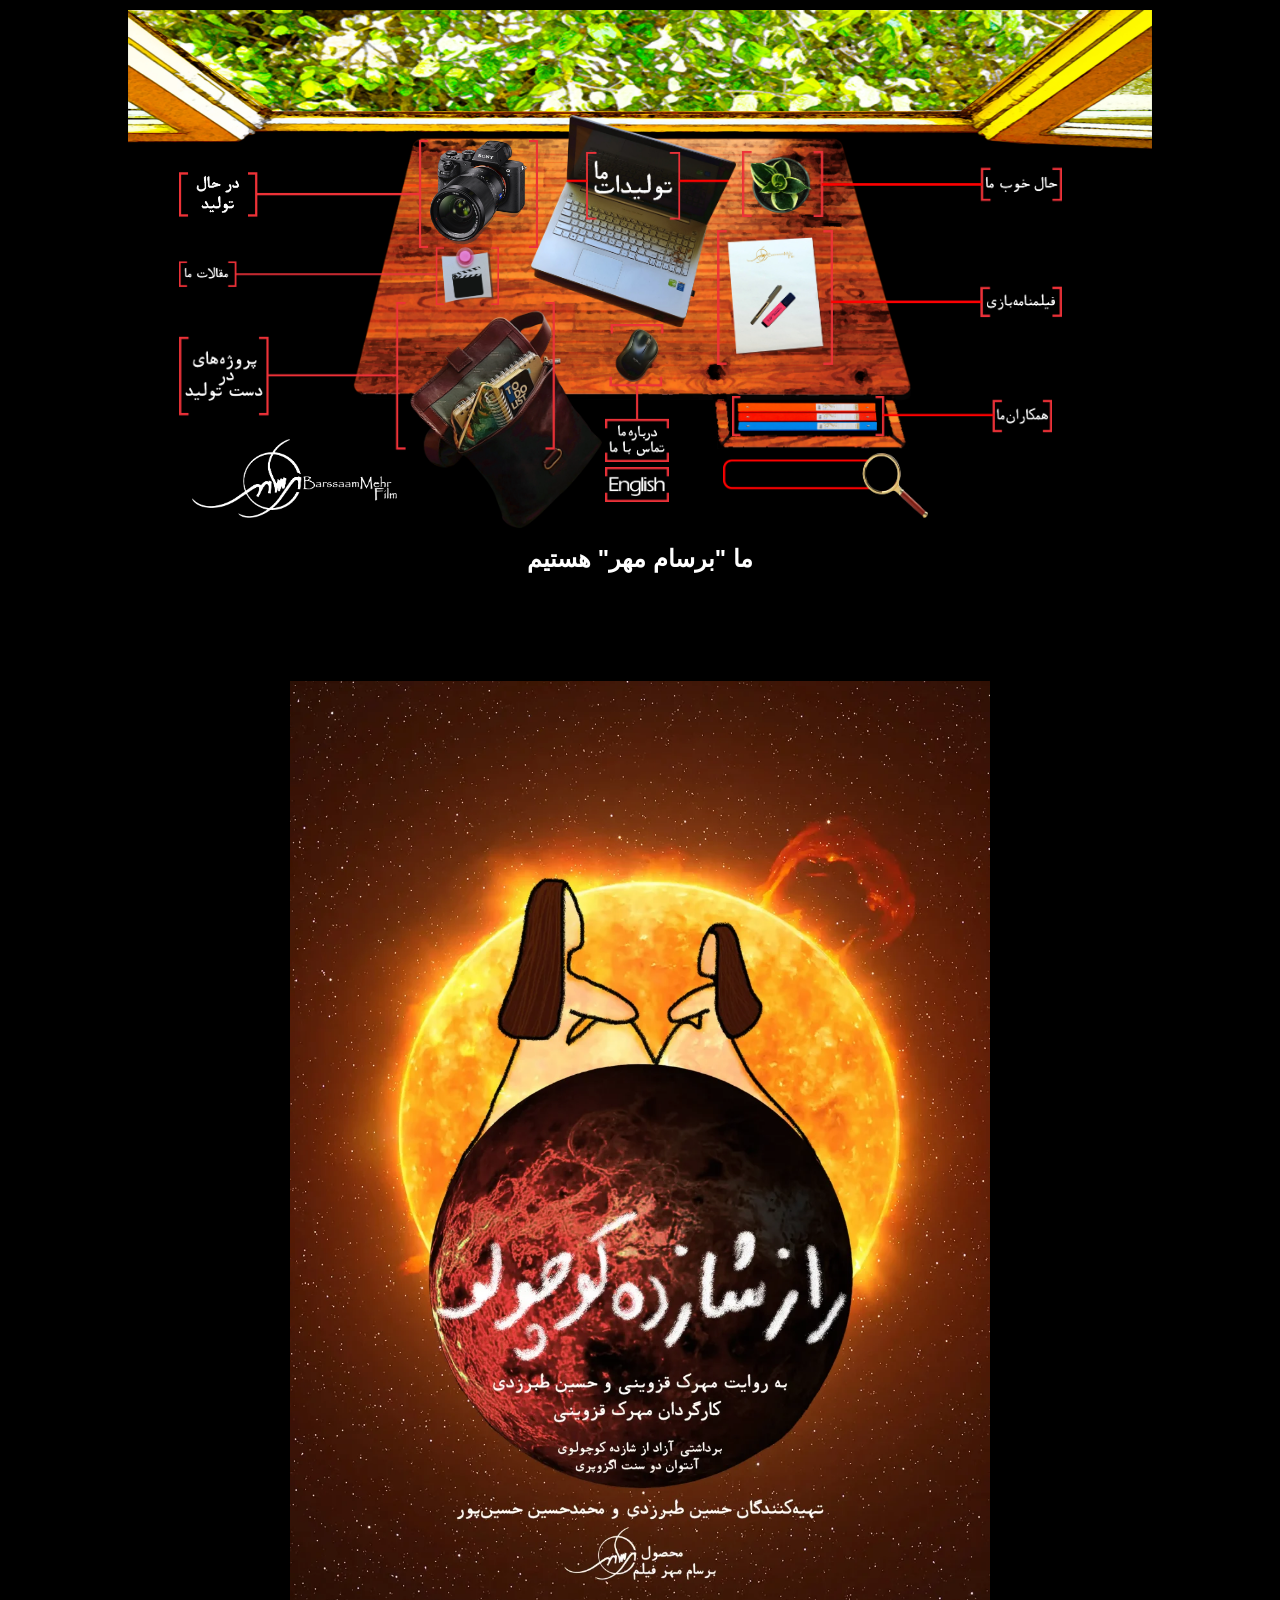
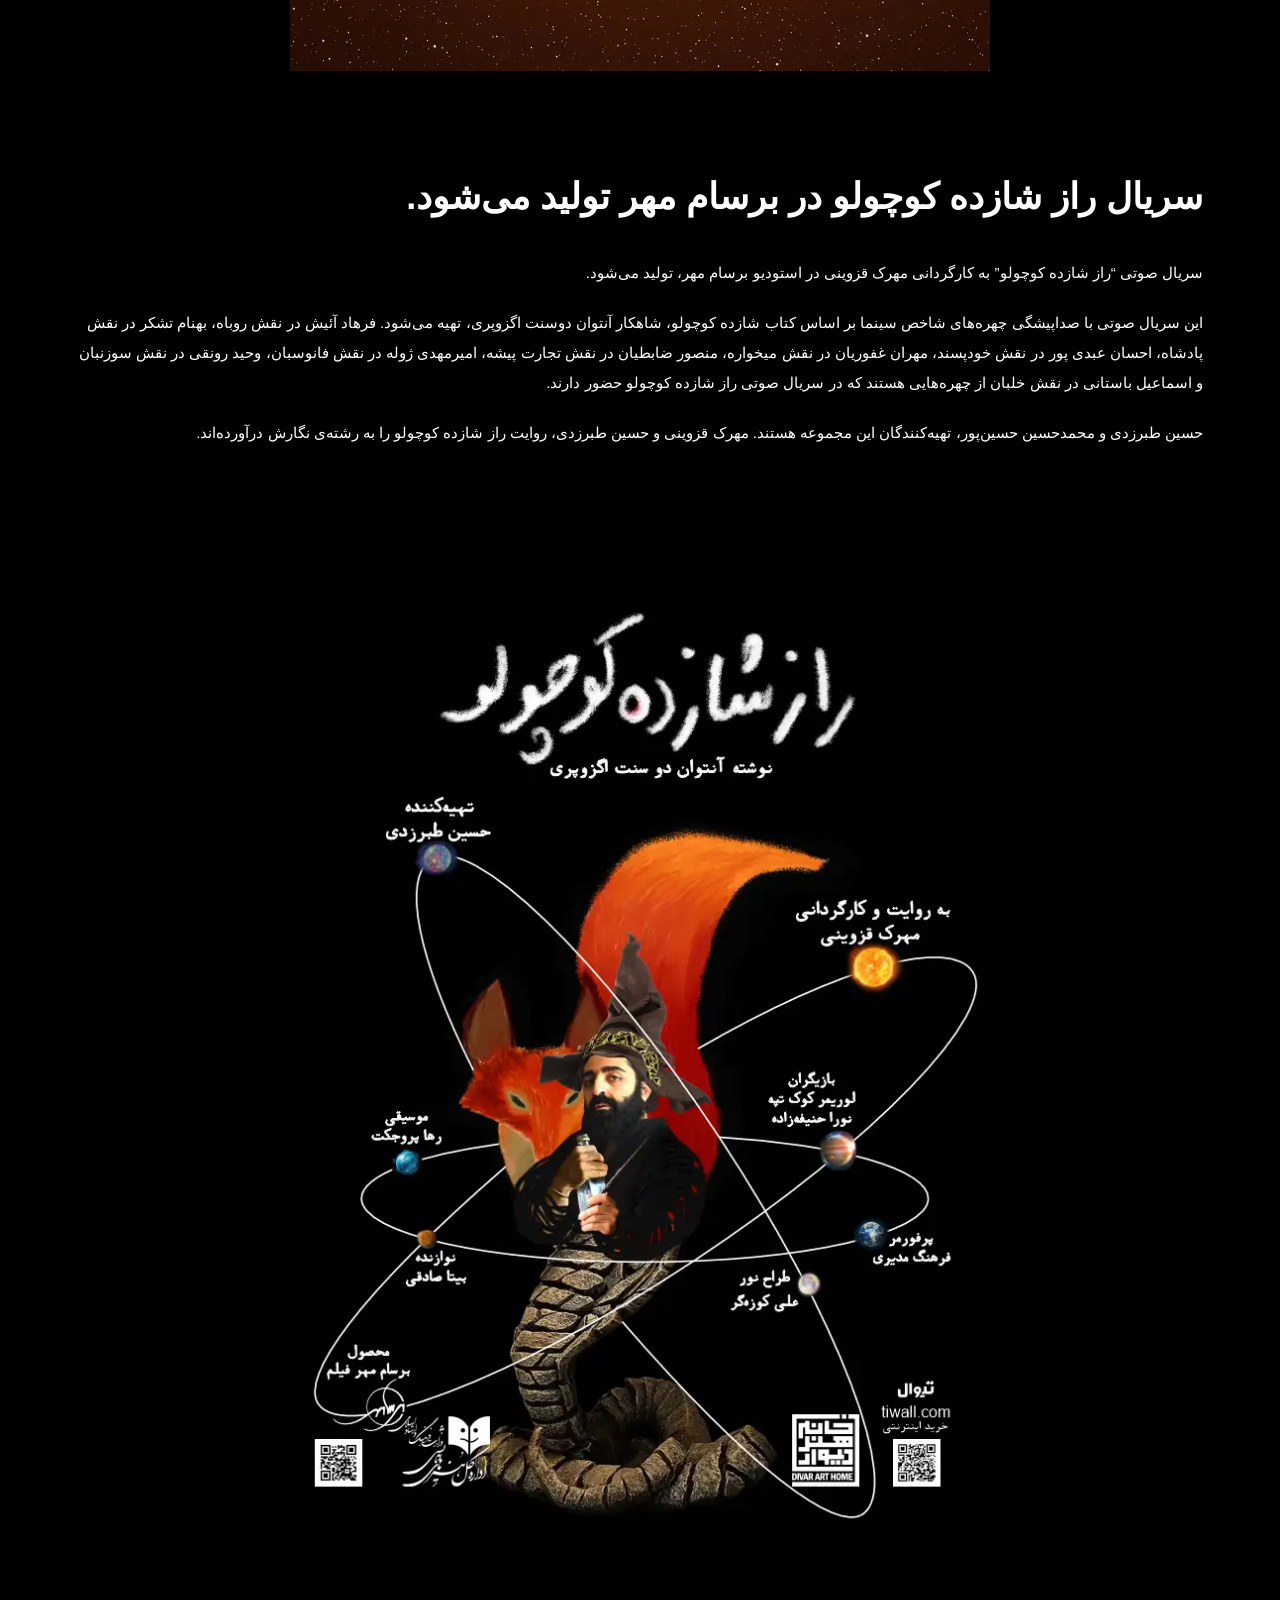
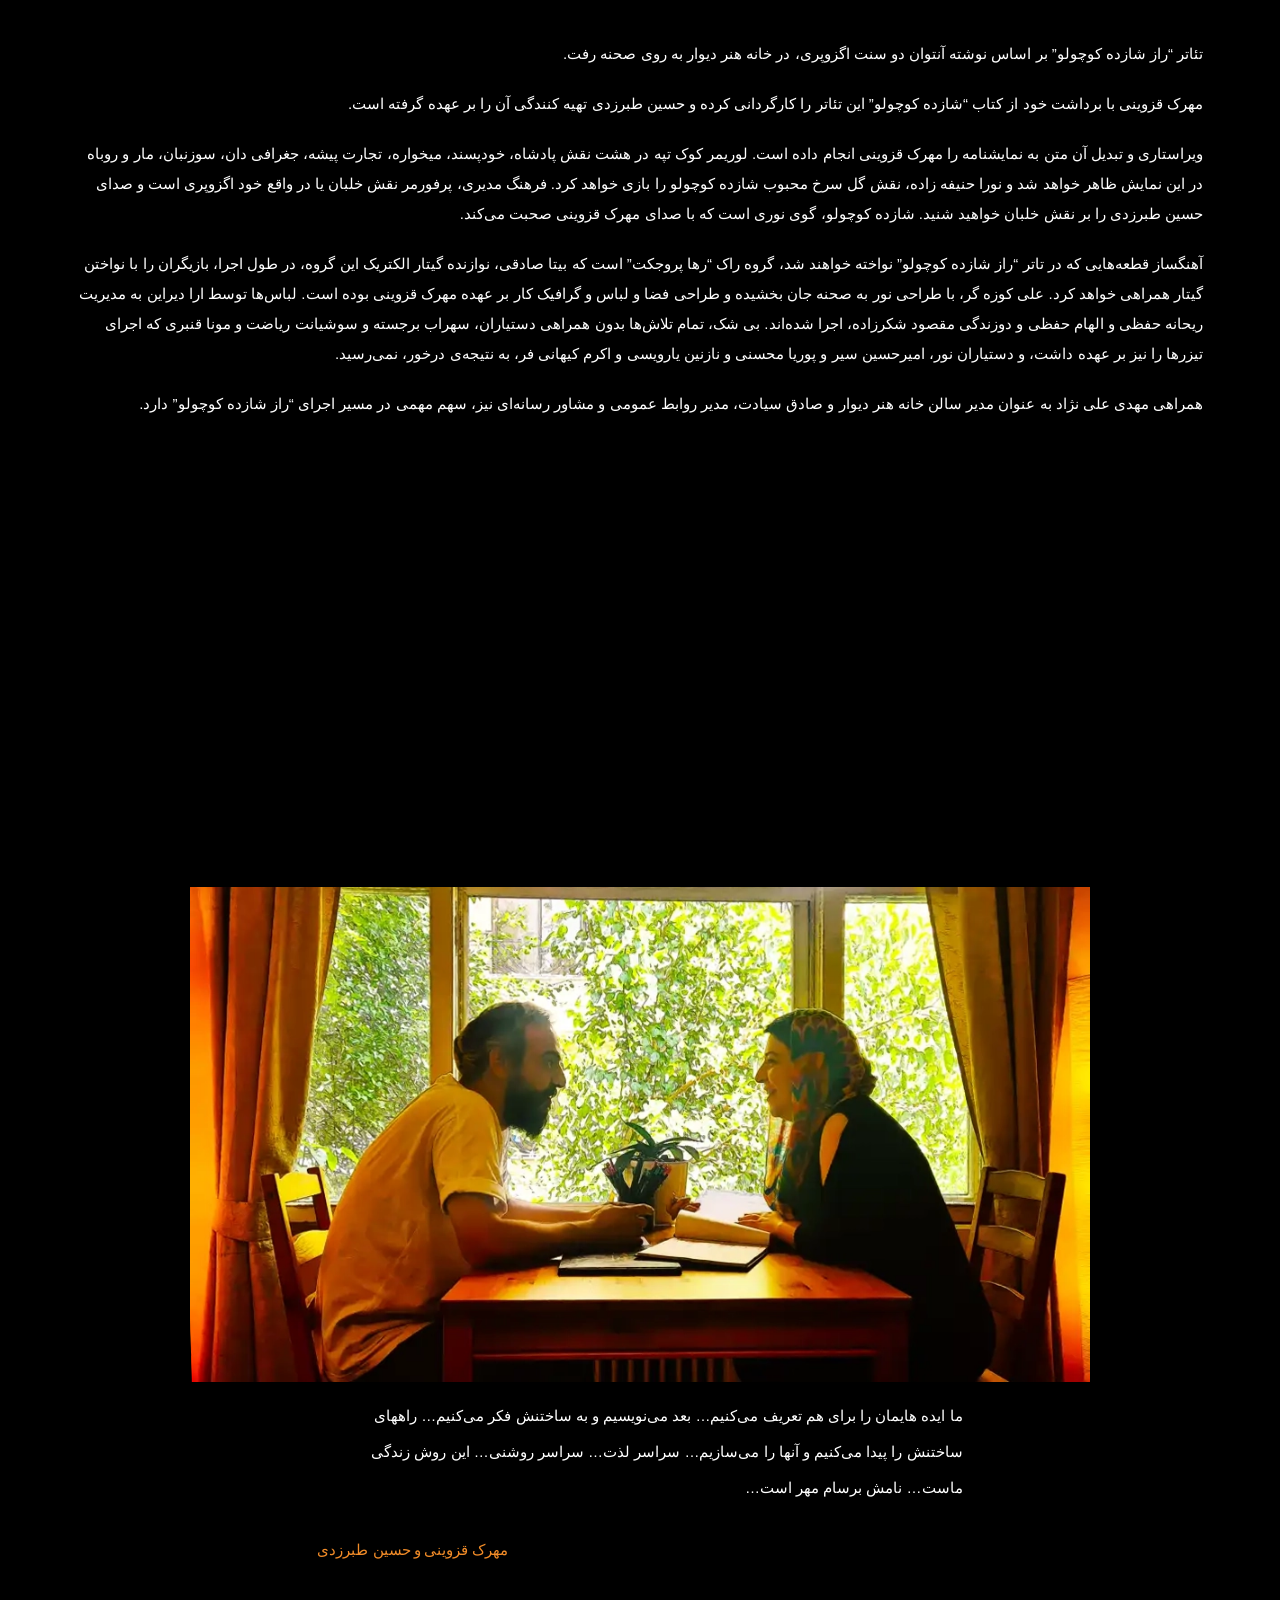
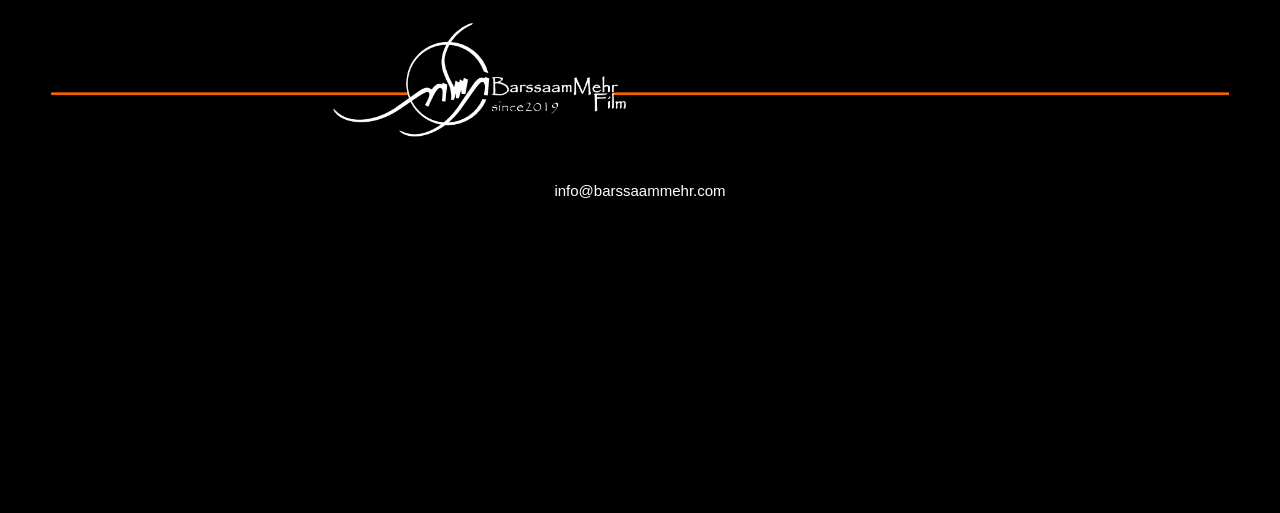
==== commit fd8a15b7: "updated" ====
--- a/index.html
+++ b/index.html
@@ -3,11 +3,26 @@
   <head>
     <meta charset="UTF-8" />
     <meta name="viewport" content="width=device-width, initial-scale=1.0" />
-    
+
     <title>برسام مهر</title>
-  <link rel="preload" as="image" href="images/home/َAbout.webp" fetchpriority="high" />
-  <link rel="preload" as="image" href="images/home/Articles.webp" fetchpriority="high" />
-  <link rel="preload" as="image" href="images/home/Window.webp" fetchpriority="high" />
+    <link
+      rel="preload"
+      as="image"
+      href="images/home/َAbout.webp"
+      fetchpriority="high"
+    />
+    <link
+      rel="preload"
+      as="image"
+      href="images/home/Articles.webp"
+      fetchpriority="high"
+    />
+    <link
+      rel="preload"
+      as="image"
+      href="images/home/Window.webp"
+      fetchpriority="high"
+    />
 
     <link rel="stylesheet" href="css/style.css" />
   </head>
@@ -24,31 +39,91 @@
         <!-- حال خوب ما -->
         <a href="pages/JoyfulJoy.html" class="home-link link-joyful">
           <img src="images/home/JoyfulJoy.webp" alt="حال خوب ما" />
+          <!-- <span
+            class="zoom"
+            style="
+              --img: url(images/home/JoyfulJoy.webp);
+              --l: 76;
+              --t: 25;
+              --w: 23;
+              --h: 50;
+            "
+          ></span> -->
         </a>
 
         <!-- درباره ما -->
         <a href="pages/About.html" class="home-link link-about">
           <img src="images/home/About.webp" alt="درباره ما" />
+          <!-- <span
+            class="zoom"
+            style="
+              --img: url(images/home/About.webp);
+              --l: 6;
+              --t: 73;
+              --w: 89;
+              --h: 25;
+            "
+          ></span> -->
         </a>
 
         <!-- تولیدات ما -->
         <a href="pages/Products.html" class="home-link link-products">
           <img src="images/home/Products.webp" alt="تولیدات ما" />
+          <!-- <span
+            class="zoom"
+            style="
+              --img: url(images/home/Products.webp);
+              --l: 30;
+              --t: 20;
+              --w: 39;
+              --h: 25;
+            "
+          ></span> -->
         </a>
 
         <!-- همکاران ما -->
         <a href="pages/OurTeam.html" class="home-link link-team">
           <img src="images/home/OurTeam.webp" alt="همکاران ما" />
+          <!-- <span
+            class="zoom"
+            style="
+              --img: url(images/home/OurTeam.webp);
+              --l: 83;
+              --t: 20;
+              --w: 16;
+              --h: 55;
+            "
+          ></span> -->
         </a>
 
         <!-- در حال تولید -->
         <a href="pages/Production.html" class="home-link link-Production">
           <img src="images/home/Production.webp" alt="در حال تولید" />
+          <!-- <span
+            class="zoom"
+            style="
+              --img: url(images/home/Production.webp);
+              --l: 4;
+              --t: 25;
+              --w: 14;
+              --h: 50;
+            "
+          ></span>-->
         </a>
 
         <!-- مقالات ما -->
         <a href="pages/Articles.html" class="home-link link-articles">
           <img src="images/home/Articles.webp" alt="مقالات ما" />
+          <!-- <span
+            class="zoom"
+            style="
+              --img: url(images/home/Articles.webp);
+              --l: 2;
+              --t: 33;
+              --w: 14;
+              --h: 35;
+            "
+          ></span>-->
         </a>
 
         <!-- پروژه‌های در دست تولید -->
@@ -60,22 +135,56 @@
             src="images/home/PreProductions.webp"
             alt="پروژه‌های در دست تولید"
           />
+          <!-- <span
+            class="zoom"
+            style="
+              --img: url(images/home/Production.webp);
+              --l: 2;
+              --t: 20;
+              --w: 17;
+              --h: 25;
+            "
+          ></span> -->
         </a>
 
         <!-- فیلم‌نامه بازی -->
         <a href="pages/ScreenPlay.html" class="home-link link-screenplay">
           <img src="images/home/ScreenPlay.webp" alt="فیلم‌نامه بازی" />
+          <!--<span
+            class="zoom"
+            style="
+              --img: url(images/home/JoyfulJoy.webp);
+              --l: 78.5;
+              --t: 45;
+              --w: 19;
+              --h: 16;
+            "
+          ></span> -->
         </a>
 
         <!-- English -->
         <a href="#" class="home-link link-English">
           <img src="images/home/English.webp" alt="English" />
+         <!-- <span
+            class="zoom"
+            style="
+              --img: url(images/home/English.webp);
+              --l: 6;
+              --t: 10;
+              --w: 86;
+              --h: 70;
+            "
+          ></span> -->
         </a>
 
         <!-- جستجو -->
         <button type="button" class="home-search" aria-label="جستجو">
           <img src="images/home/Search.webp" alt="جستجو" />
         </button>
+
+        <a href="index.html" class="home-link home-logo">
+          <img src="../images/home/logo.webp " alt="لوگوی زیبای برسام‌مهر" />
+        </a>
       </div>
 
       <section class="home-intro">
@@ -137,10 +246,10 @@
     ================================== -->
 
         <div class="intro-text">
-          <h2>
+          <p>
             تئاتر “راز شازده کوچولو” بر اساس نوشته آنتوان دو سنت اگزوپری، در
             خانه هنر دیوار به روی صحنه رفت.
-          </h2>
+          </p>
 
           <p>
             مهرک قزوینی با برداشت خود از کتاب “شازده کوچولو” این تئاتر را
--- a/css/style.css
+++ b/css/style.css
@@ -92,6 +92,8 @@
   z-index: 10;
 
   text-decoration: none;
+
+  pointer-events: auto;
 }
 
 .home-link img {
@@ -107,6 +109,38 @@
     filter 0.2s ease;
 }
 
+.home-link .zoom {
+  position: absolute;
+  left: calc(var(--l, 0) * 1%);
+  top: calc(var(--t, 0) * 1%);
+  width: calc(var(--w, 100) * 1%);
+  height: calc(var(--h, 100) * 1%);
+
+  background-image: var(--img);
+  background-repeat: no-repeat;
+  background-size: calc(10000% / var(--w, 100)) calc(10000% / var(--h, 100));
+  background-position: calc(var(--l, 0) / (100 - var(--w, 100)) * 100%)
+    calc(var(--t, 0) / (100 - var(--h, 100)) * 100%);
+
+  opacity: 0;
+  transition:
+    transform 0.2s ease,
+    opacity 0.2s ease;
+  pointer-events: none;
+}
+
+.home-link:hover {
+  z-index: 15;
+}
+
+.home-link:hover .zoom {
+  opacity: 1;
+  transform: none;
+ /* ضخامت بیشتر */
+filter: drop-shadow(1.5px 0 0 #fff) drop-shadow(-1.5px 0 0 #fff)
+  drop-shadow(0 1.5px 0 #fff) drop-shadow(0 -1.5px 0 #fff);
+}
+
 /* حال خوب ما */
 
 .link-joyful {
@@ -186,6 +220,16 @@
   left: 47.3%;
 
   width: 5%;
+}
+
+.home-logo {
+  position: absolute;
+  z-index: 10;
+
+  bottom: 28%; /* همون bottom دکمه‌ی سرچ → موازی با اون */
+  right: 69%; /* چپ‌تر از سرچ (سرچ right: 27.5% داره) */
+
+  width: 16%;
 }
 
 /* SEARCH */
@@ -332,11 +376,6 @@
   direction: rtl;
 }
 
-.intro-text h2 {
-  margin: 0 0 20px;
-  font-weight: 400;
-}
-
 .intro-text .intro-title {
   font-size: 36px;
   font-weight: 700;
@@ -477,7 +516,7 @@
   align-items: center;
   justify-content: center;
 
-  padding: 2% 0;
+  padding: 2% 0 0 0;
 
   direction: rtl;
 
@@ -524,6 +563,48 @@
   padding: 4% 0;
 }
 
+.navbar-search-row {
+  width: 100%;
+
+  display: flex;
+  justify-content: flex-start; /* راست، چون RTL */
+
+  padding: 0 24%; /* همون مقدار قبلی؛ برای تنظیم دقیق پایین‌تر توضیح دادم */
+  margin-top: 1%; /* چسباندن به نوبار */
+  margin-bottom: 2%;
+
+  direction: rtl;
+}
+
+.navbar-search {
+  display: block;
+  line-height: 0;
+  cursor: pointer;
+}
+
+.navbar-search img {
+  display: block;
+  width: 180px; /* اندازه‌ی ثابت، نه درصدی */
+  height: auto;
+}
+
+.navbar-item:not(.navbar-logo):not(.navbar-icon) {
+  position: relative;
+}
+
+.navbar-item:not(.navbar-logo):not(.navbar-icon) img {
+  transition: transform 0.2s ease;
+}
+
+.navbar-item:not(.navbar-logo):not(.navbar-icon):hover {
+  z-index: 5; /* که روی همسایه‌ها بیفتد */
+}
+
+.navbar-item:not(.navbar-logo):not(.navbar-icon):hover img {
+  transform: scale(
+    1.12
+  ); /* بزرگ‌شدن از مرکز به بیرون؛ کمتر/بیشتر: 1.08 تا 1.2 */
+}
 /* =========================
   WRONGLESS PAGE
 ========================= */
@@ -2179,6 +2260,209 @@
   text-align: right;
 }
 
+/* =================
+صفحه‌ی تولیدات ما
+=================== */
+
+.products-text {
+  text-align: center;
+  margin: 0;
+  padding: 0 16px;
+}
+
+.products-text p {
+  margin: 0 auto 60px; /* عدد آخر = فاصله تا حباب‌ها */
+  max-width: 700px;
+  font-size: clamp(0.85rem, 1.8vw, 1.1rem);
+  font-weight: 600;
+  line-height: 1.7;
+  color: #fff;
+}
+
+.products-bubbles {
+  display: flex;
+  justify-content: center;
+  padding: 20px;
+}
+
+.bubbles-wrap {
+  position: relative;
+  width: 100%;
+  max-width: 700px;
+}
+
+.bubbles-wrap img {
+  width: 100%;
+  display: block;
+}
+
+.bubble {
+  position: absolute;
+  border-radius: 50%;
+  left: calc(var(--l) * 1%);
+  top: calc(var(--t) * 1%);
+  width: calc(var(--w) * 1%);
+  height: calc(var(--h) * 1%);
+
+  background-image: url("../images/Products/background.webp");
+  background-repeat: no-repeat;
+  background-size: calc(10000% / var(--w)) calc(10000% / var(--h));
+  background-position: calc(var(--l) / (100 - var(--w)) * 100%)
+    calc(var(--t) / (100 - var(--h)) * 100%);
+
+  transition:
+    transform 0.3s,
+    box-shadow 0.3s;
+}
+
+.bubble:hover,
+.bubble:focus-visible {
+  z-index: 5;
+  transform: scale(1.1);
+  box-shadow: 0 0 30px 10px rgba(0, 0, 0, 0.95);
+}
+
+.bubble-theater {
+  --l: 0.3;
+  --t: 8.5;
+  --w: 16.6;
+  --h: 28.1;
+}
+.bubble-films {
+  --l: 32;
+  --t: 7.7;
+  --w: 17.1;
+  --h: 29.1;
+}
+.bubble-audio {
+  --l: 78.6;
+  --t: 8;
+  --w: 17.7;
+  --h: 30;
+}
+.bubble-books {
+  --l: 5;
+  --t: 60.5;
+  --w: 16.6;
+  --h: 28.1;
+}
+.bubble-red {
+  --l: 35.3;
+  --t: 56.4;
+  --w: 24.3;
+  --h: 41.2;
+}
+.bubble-purple {
+  --l: 76.4;
+  --t: 65.4;
+  --w: 17.1;
+  --h: 29.1;
+}
+
+/* =========================================
+   صفحه‌ی حال خوب ما
+========================================= */
+
+.joyful-text {
+  width: 70%;
+  margin: 5% 20% 5%;
+
+  color: #fff;
+  direction: rtl;
+  text-align: right;
+}
+
+.joyful-text p {
+  margin: 0 0 25px;
+
+  color: #fff;
+  font-family: sans-serif;
+  font-size: 17px;
+  font-weight: 400;
+}
+
+.joyful-vase {
+  margin: 0 70% 0 10%;
+
+  display: flex;
+  justify-content: center;
+  align-items: center;
+}
+
+.joyful-vase img {
+  display: block;
+  max-width: 500px;
+  height: auto;
+}
+
+/* =========================================
+   هاور برون‌سو: اسم‌ها و همه‌ی پوسترها
+========================================= */
+
+/* اسم مهرک و حسین پایین صفحه‌ی اصلی */
+.ending-names a {
+  display: inline-block;
+  transition: transform 0.2s ease;
+}
+
+.ending-names a:hover {
+  opacity: 1;
+  transform: scale(1.12);
+}
+
+/* پوسترهای صفحه‌ی فیلم‌ها، قصه‌های صوتی و تئاترها
+   (قبلاً به داخل کوچک می‌شدند و کادرشان جلوی بزرگ‌شدن را می‌گرفت) */
+.filmography-poster-image,
+.audiostories-poster-image,
+.ourtheater-poster-image {
+  overflow: visible;
+}
+
+.filmography-item:hover .filmography-poster-image img,
+.audiostories-poster:hover .audiostories-poster-image img,
+.ourtheater-poster:hover .ourtheater-poster-image img {
+  transform: scale(1.08);
+}
+
+.filmography-item,
+.audiostories-poster,
+.ourtheater-poster {
+  position: relative;
+}
+
+.filmography-item:hover,
+.audiostories-poster:hover,
+.ourtheater-poster:hover {
+  z-index: 5;
+}
+
+/* بقیه‌ی پوسترها: بی‌غلط، واقعاً نه، از قاب من، تئاتر در حال اجرا */
+.other-film img,
+.wrongless-poster img,
+.comeon-poster img,
+.frommyframe-poster img,
+.performing-poster img {
+  transition: transform 0.3s ease;
+}
+
+.other-film:hover img,
+.wrongless-poster:hover img,
+.comeon-poster:hover img,
+.frommyframe-poster:hover img,
+.performing-poster:hover img {
+  transform: scale(1.08);
+}
+
+.other-film,
+.wrongless-poster {
+  position: relative;
+}
+
+.other-film:hover,
+.wrongless-poster:hover {
+  z-index: 5;
+}
+
 /* =========================================
    MOBILE
 ========================================= */
